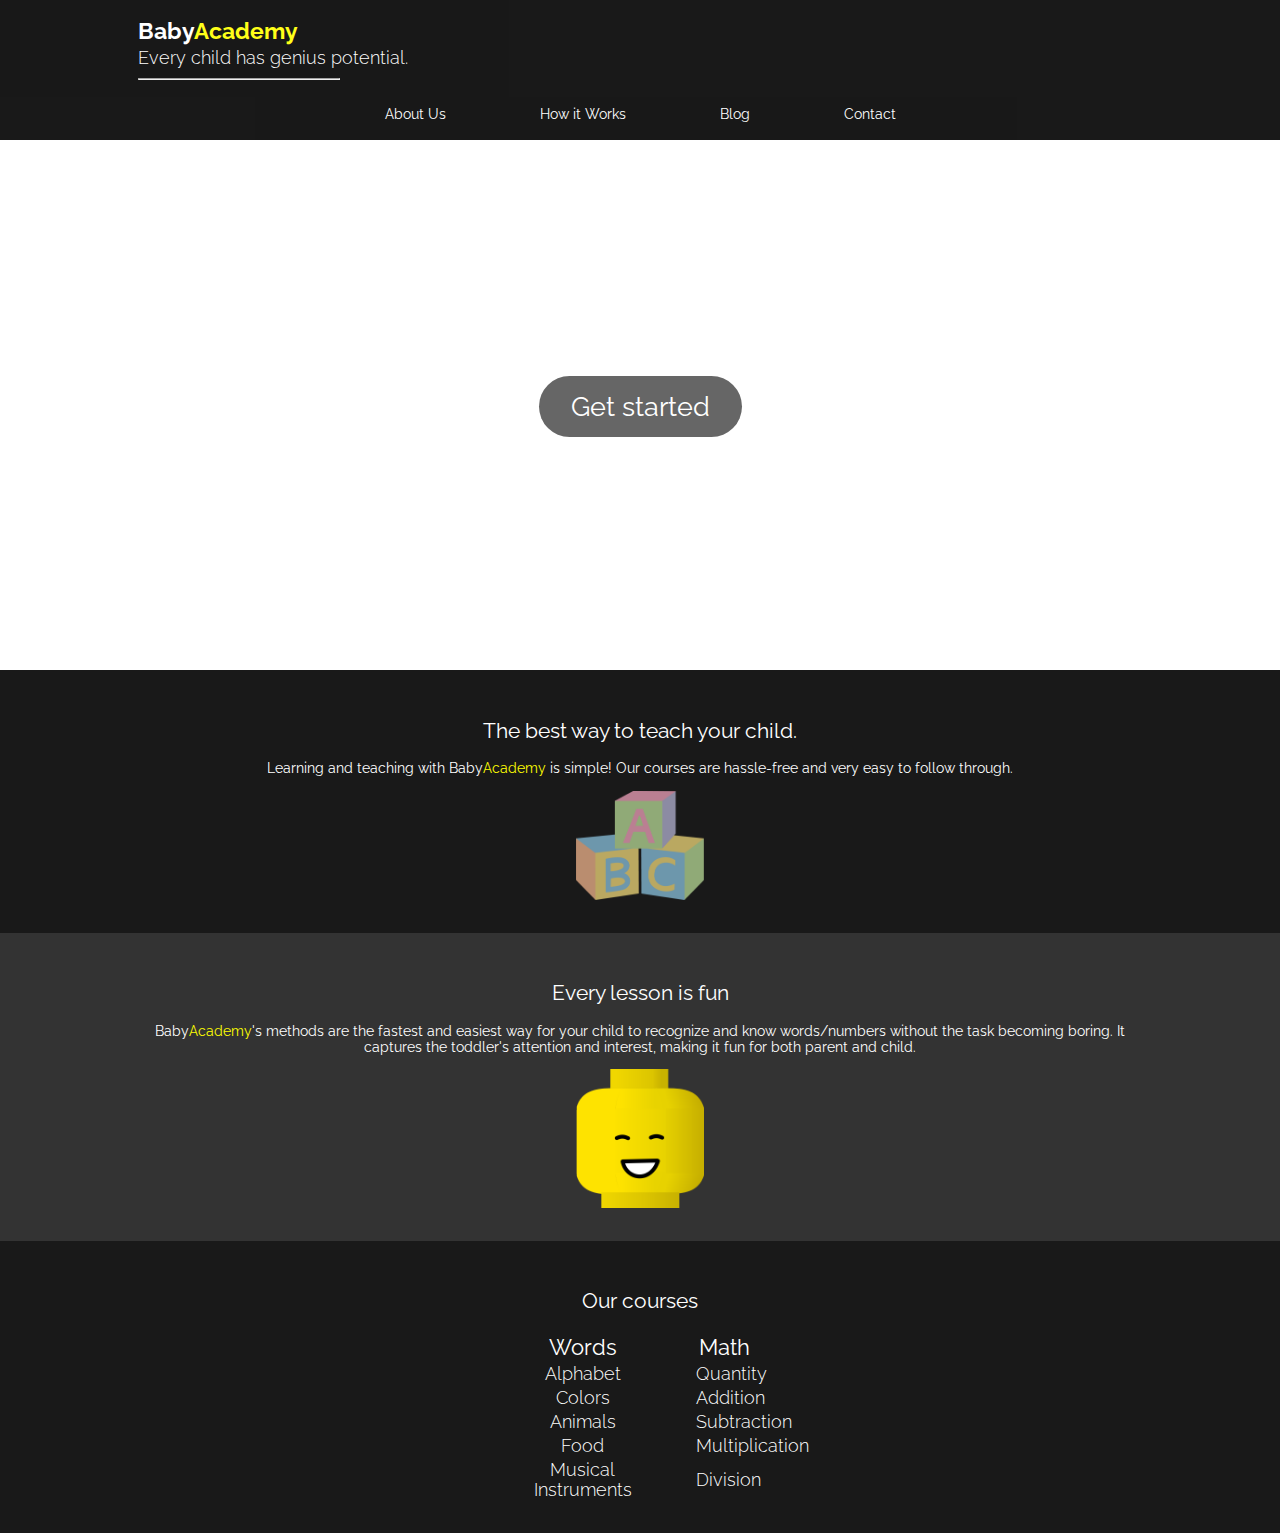
==== index.html @ 1d813646 "Bugfixes and more info" ====
<!DOCTYPE html>
<html>

<head>
  <meta name="viewport" content="width=device-width, initial-scale=1.0">
  <meta name=”theme-color” content=”#FFFF33″>
  <title> BabyAcademy</title>
  <link href="https://fonts.googleapis.com/css?family=Covered+By+Your+Grace|Raleway:100,500,600,800" rel="stylesheet">
  <link rel="stylesheet" type="text/css" href="./style.css">
  <link rel="shortcut icon" type="image/png" href="./images/babyblocks.png" />
</head>

<body>

  <header>
    <div class="banner">
      <br>
      <h1 id="title">Baby<a class="yellow">Academy<a> </h1>
      <h2 id="subtitle"> Every child has genius potential. </h2>
      <hr width=200vmin align=left>
    </div>
  </header>

  <nav class="menu" align="center">
    <ul>
      <li id="menu1"><a href=#> About Us </a></li>
      <li id="menu2"><a href=#> How it Works </a></li>
      <li id="menu3"><a href=#> Blog </a></li>
      <li id="menu4"><a href=#> Contact </a></li>
    </ul>
  </nav>

  <div class="get-started">
    <h2> Providing parents <strong>the tools</strong> to help their children develop faster and smarter in a proven way.<br>Inspired by <a href="https://www.domaninternational.org/blog/what-is-the-doman-method-by-spencer-doman" target="_blank">The
        Doman Method.</a> </h2>
    <h2 class="button"> <a href=#> Get started </a> </h2>
  </div>
</body>

<div class="info1">
  <h2> The best way to teach your child.</h2>
  <p> Learning and teaching with Baby<a class="yellow">Academy</a> is simple! Our courses are hassle-free and very easy to follow through. </p>
  <img src="./images/babyblocks.png">
</div>

<div class="info2">
  <h2>Every lesson is fun</h2>
  <p>Baby<a class="yellow">Academy</a>'s methods are the fastest and easiest way for your child to recognize and know words/numbers without the task becoming boring. It captures the toddler's attention and interest, making it fun for both parent and
    child.</p>
  <img src="./images/happy.png">
</div>

<div class="info3">
  <h2>Our courses</h2>
  <div class="tg-wrap">
    <table align="center">
      <tr>
        <th>Words</th>
        <th>Math</th>
      </tr>
      <tr>
        <td>Alphabet</td>
        <td>Quantity</td>
      </tr>
      <tr>
        <td>Colors</td>
        <td>Addition</td>
      </tr>
      <tr>
        <td>Animals</td>
        <td>Subtraction</td>
      </tr>
      <tr>
        <td>Food</td>
        <td>Multiplication</td>
      </tr>
      <tr>
        <td>Musical Instruments</td>
        <td>Division</td>
      </tr>
    </table>
  </div>
  
</div>


<footer>
</footer>

</html>
---- style.css ----
html {
  scroll-behavior: smooth;
}

body {
  font-family: 'Raleway', sans-serif;
  margin: 0;
  font-size: calc(9px + (16 - 9) * ((100vw - 300px) / (1600 - 300)));
  color: White;
}

header {
  padding-top: 10px;
  background: Black;
  opacity: 0.9;
  padding: 10px;
}

.banner {
  padding-left: 10vw;
  position: relative;
}

.banner hr {
  margin-top: 2vmin;
}

.banner a {
  text-decoration: none;
}

#title {
  font-size: calc(14px + (26 - 14) * ((100vw - 300px) / (1600 - 300)));
  color: white;
  font-weight: 700;
  line-height: .2em;
  display: inline;
}

.yellow {
  color: yellow;
}

#subtitle {
  font-size: calc(10px + (20 - 10) * ((100vw - 300px) / (1600 - 300)));
  color: White;
  line-height: .2em;
  font-weight: 300;
}

.menu {
  position: relative;
}

#menu1 {
  margin-right: 10vmin;
}

#menu2 {
  margin-right: 10vmin;
}

#menu3 {
  margin-right: 10vmin;
}

nav {
  display: flex;
  justify-content: center;
  background: Black;
  opacity: 0.9;
  padding-bottom: 2vmin;
  padding-top: 1vmin;
}

nav ul {
  margin: 0;
  padding: 0;
  list-style: none;
}

nav li {
  display: inline-block;
  font-size: calc(9px + (16 - 9) * ((100vw - 300px) / (1600 - 300)));
}

nav a {
  color: white;
  text-decoration: none;
}

nav a:hover {
  color: Gray;
}

nav a:active {
  color: yellow;
}

.get-started {
  background: url(./images/yellow.jpg);
  background-repeat: no-repeat;
  background-size: cover;
  height: 40vmax;
  position: relative;
  text-align: center;
}

.get-started .button {
  color: white;
  font-size: 3vmin;
  font-weight: 500;
  -webkit-transition-duration: 0.7s;
  transition-duration: 0.7s;
  padding-top: 25%;
  text-align: center;
  display: inline-block;
  padding: 15px 32px;
  background-color: rgba(0, 0, 0, 0.6);
  border-radius: 50px;
}

.get-started .button:hover {
  background-color: rgba(0, 0, 0, 0.8);
  font-weight: 600;
  color: red;
}

.get-started .button a {
  text-decoration: none;
}

h2, h2 a {
  color: white;
  font-weight: 400;
}

.get-started h2 {
  padding-left: 5%;
  padding-right: 5%;
  padding-top: 10%;
}

.info1 {
  background-color: rgba(0, 0, 0, 0.9);
  padding: 30px 0px;
  text-align: center;
}

.info1 p {
  padding-left: 10%;
  padding-right: 10%;
}

.info1 h2 {
  color: white;
}

.info1 img {
  width: 10vmax;
  display: inline-block;
  opacity: 0.7;
}

.info2 {
  background-color: rgba(0, 0, 0, 0.8);
  padding: 30px 0px;
  text-align: center;
}

.info2 p {
  padding-left: 10%;
  padding-right: 10%;
}

.info2 h2 {
  color: white;
}

.info2 img {
  width: 10vmax;
  display: inline-block;
}

.info3 {
  background-color: rgba(0, 0, 0, 0.9);
  padding: 30px 0px;
  text-align: center;
}

.info3 td {
  padding-left: 10%;
  padding-right: 10%;
}

.info3 h2 {
  color: white;
}

.info3 th {
  color: white;
  font-weight: 400;
  font-size: calc(14px + (25 - 14) * ((100vw - 300px) / (1600 - 300)));
}

.info3 td {
  font-weight: 300;
  text-align: center;
  font-size: calc(10px + (20 - 10) * ((100vw - 300px) / (1600 - 300)));
}

.info3 img {
  width: 10vmax;
  display: inline-block;
}
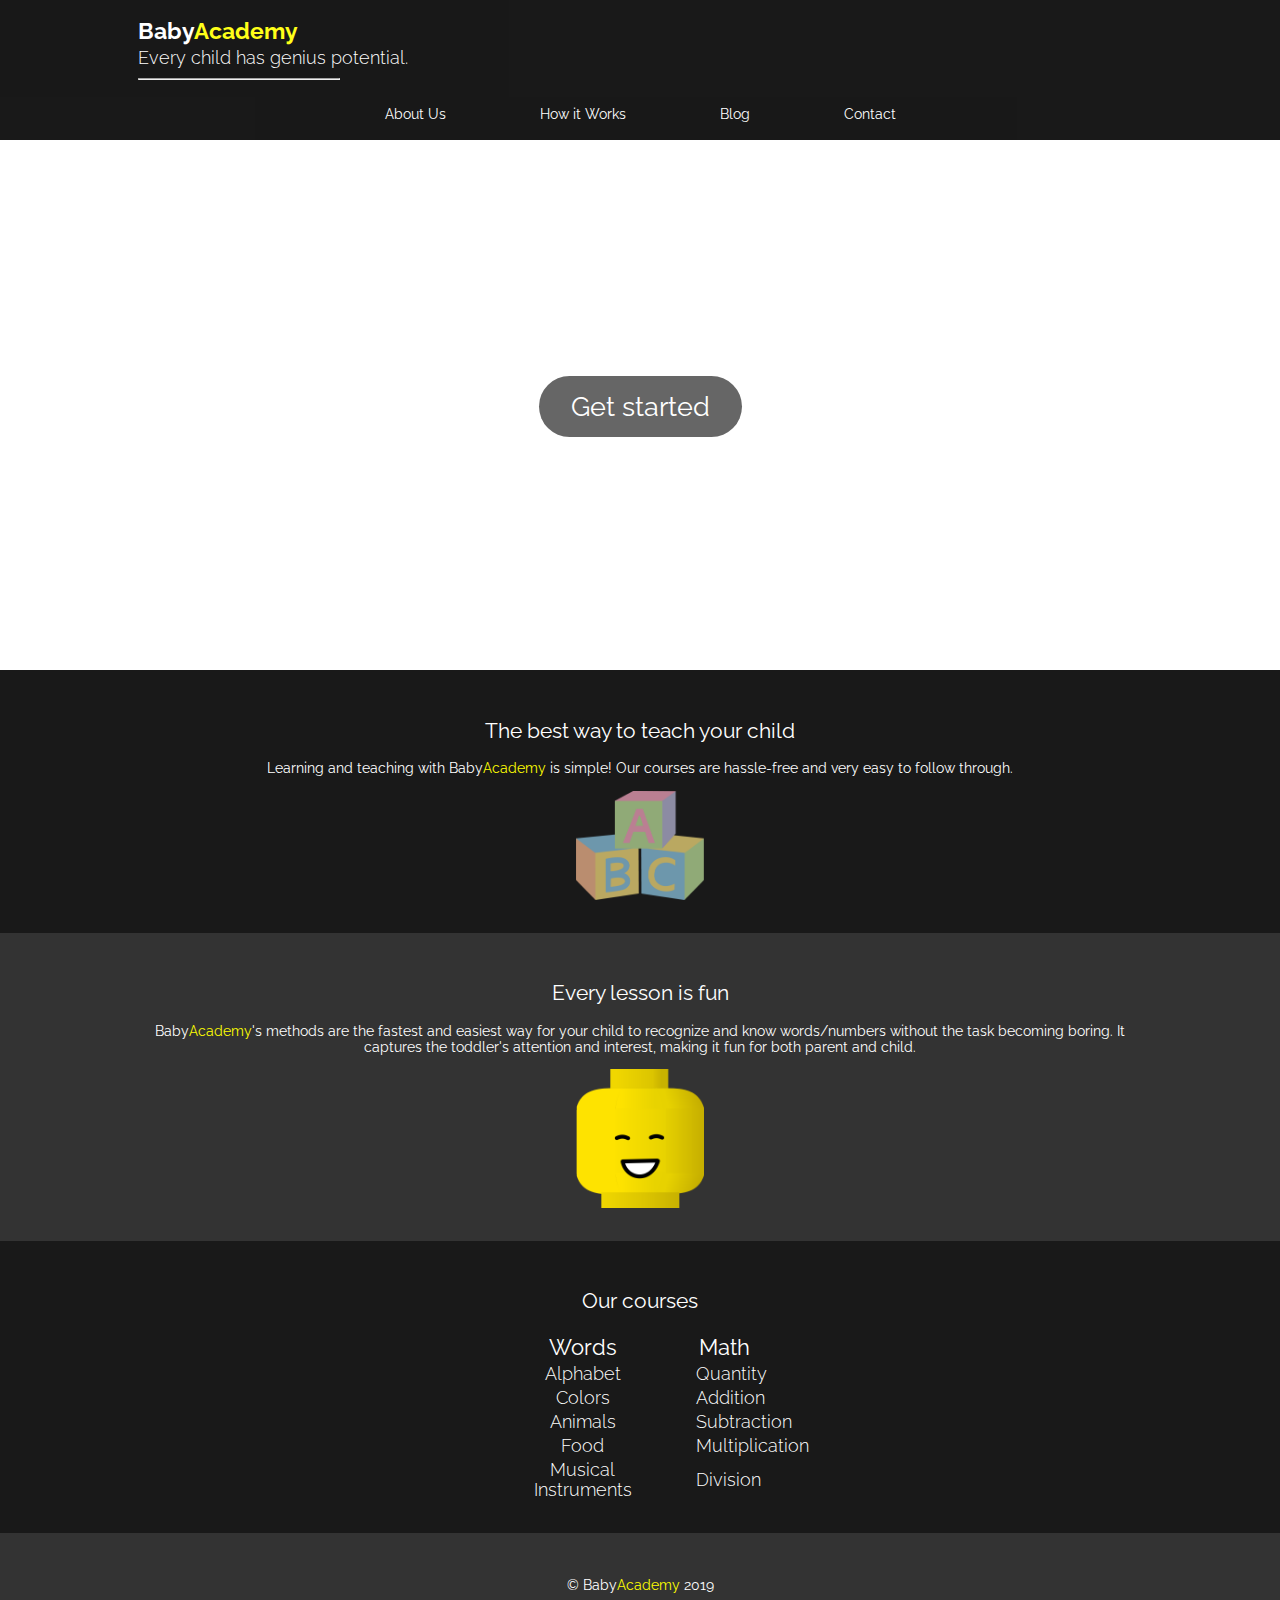
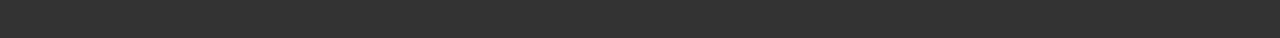
==== commit 00920088: "Added about" ====
--- a/index.html
+++ b/index.html
@@ -3,11 +3,11 @@
 
 <head>
   <meta name="viewport" content="width=device-width, initial-scale=1.0">
-  <meta name=”theme-color” content=”#FFFF33″>
+  <meta name="theme-color" content="#1a1a1a" />
   <title> BabyAcademy</title>
   <link href="https://fonts.googleapis.com/css?family=Covered+By+Your+Grace|Raleway:100,500,600,800" rel="stylesheet">
   <link rel="stylesheet" type="text/css" href="./style.css">
-  <link rel="shortcut icon" type="image/png" href="./images/babyblocks.png" />
+  <link rel="shortcut icon" type="image/png" href="./images/favicon.png" />
 </head>
 
 <body>
@@ -23,7 +23,7 @@
 
   <nav class="menu" align="center">
     <ul>
-      <li id="menu1"><a href=#> About Us </a></li>
+      <li id="menu1"><a href=about.html> About Us </a></li>
       <li id="menu2"><a href=#> How it Works </a></li>
       <li id="menu3"><a href=#> Blog </a></li>
       <li id="menu4"><a href=#> Contact </a></li>
@@ -35,56 +35,60 @@
         Doman Method.</a> </h2>
     <h2 class="button"> <a href=#> Get started </a> </h2>
   </div>
+
+
+  <div class="info1">
+    <h2> The best way to teach your child</h2>
+    <p> Learning and teaching with Baby<a class="yellow">Academy</a> is simple! Our courses are hassle-free and very easy to follow through. </p>
+    <img src="./images/babyblocks.png">
+  </div>
+
+  <div class="info2">
+    <h2>Every lesson is fun</h2>
+    <p>Baby<a class="yellow">Academy</a>'s methods are the fastest and easiest way for your child to recognize and know words/numbers without the task becoming boring. It captures the toddler's attention and interest, making it fun for both parent
+      and
+      child.</p>
+    <img src="./images/happy.png">
+  </div>
+
+  <div class="info3">
+    <h2>Our courses</h2>
+    <div class="tg-wrap">
+      <table align="center">
+        <tr>
+          <th>Words</th>
+          <th>Math</th>
+        </tr>
+        <tr>
+          <td>Alphabet</td>
+          <td>Quantity</td>
+        </tr>
+        <tr>
+          <td>Colors</td>
+          <td>Addition</td>
+        </tr>
+        <tr>
+          <td>Animals</td>
+          <td>Subtraction</td>
+        </tr>
+        <tr>
+          <td>Food</td>
+          <td>Multiplication</td>
+        </tr>
+        <tr>
+          <td>Musical Instruments</td>
+          <td>Division</td>
+        </tr>
+      </table>
+    </div>
+
+  </div>
 </body>
 
-<div class="info1">
-  <h2> The best way to teach your child.</h2>
-  <p> Learning and teaching with Baby<a class="yellow">Academy</a> is simple! Our courses are hassle-free and very easy to follow through. </p>
-  <img src="./images/babyblocks.png">
-</div>
-
-<div class="info2">
-  <h2>Every lesson is fun</h2>
-  <p>Baby<a class="yellow">Academy</a>'s methods are the fastest and easiest way for your child to recognize and know words/numbers without the task becoming boring. It captures the toddler's attention and interest, making it fun for both parent and
-    child.</p>
-  <img src="./images/happy.png">
-</div>
-
-<div class="info3">
-  <h2>Our courses</h2>
-  <div class="tg-wrap">
-    <table align="center">
-      <tr>
-        <th>Words</th>
-        <th>Math</th>
-      </tr>
-      <tr>
-        <td>Alphabet</td>
-        <td>Quantity</td>
-      </tr>
-      <tr>
-        <td>Colors</td>
-        <td>Addition</td>
-      </tr>
-      <tr>
-        <td>Animals</td>
-        <td>Subtraction</td>
-      </tr>
-      <tr>
-        <td>Food</td>
-        <td>Multiplication</td>
-      </tr>
-      <tr>
-        <td>Musical Instruments</td>
-        <td>Division</td>
-      </tr>
-    </table>
+<footer>
+  <div class="footer">
+    <p>&copy; Baby<a class="yellow">Academy</a> 2019</p>
   </div>
-  
-</div>
-
-
-<footer>
 </footer>
 
 </html>
--- a/style.css
+++ b/style.css
@@ -213,3 +213,44 @@
   width: 10vmax;
   display: inline-block;
 }
+
+.footer {
+  background-color: rgba(0, 0, 0, 0.8);
+  padding: 30px 0px;
+  text-align: center;
+}
+
+.footer p {
+  padding-left: 10%;
+  padding-right: 10%;
+}
+
+.info4 {
+  background-color: #ffb400;
+  padding: 30px 0px;
+  text-align: center;
+}
+
+.info4 h2 {
+  color: white;
+}
+
+.info4 p {
+  padding-left: 10%;
+  padding-right: 10%;
+}
+
+.info5 {
+  background-color: #007FFF;
+  padding: 30px 0px;
+  text-align: center;
+}
+
+.info5 h2 {
+  color: white;
+}
+
+.info5 p {
+  padding-left: 10%;
+  padding-right: 10%;
+}
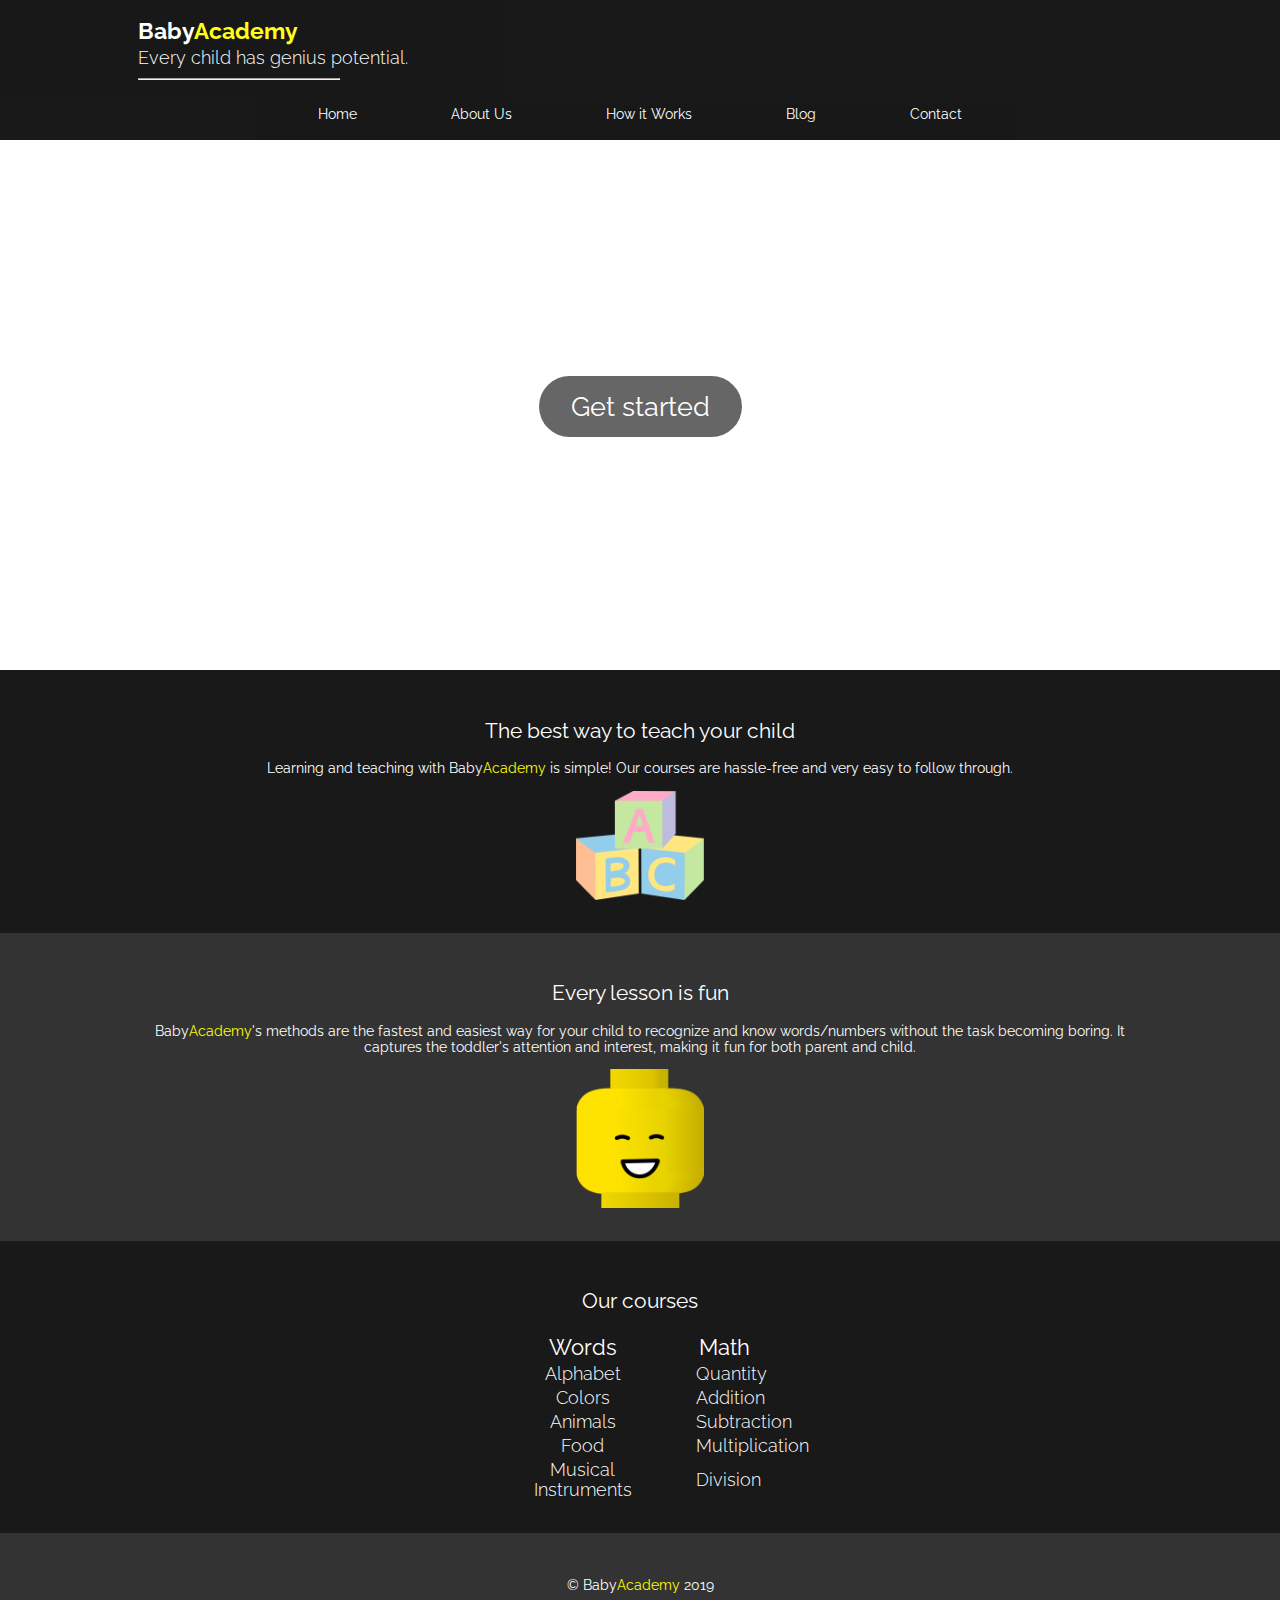
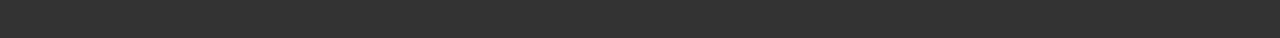
==== commit 8ad2e252: "+Howitworks" ====
--- a/index.html
+++ b/index.html
@@ -15,7 +15,7 @@
   <header>
     <div class="banner">
       <br>
-      <h1 id="title">Baby<a class="yellow">Academy<a> </h1>
+      <h1 id="title">Baby<a class="yellow">Academy</a> </h1>
       <h2 id="subtitle"> Every child has genius potential. </h2>
       <hr width=200vmin align=left>
     </div>
@@ -23,8 +23,9 @@
 
   <nav class="menu" align="center">
     <ul>
+      <li id="menu0"><a href=index.html> Home </a></li>
       <li id="menu1"><a href=about.html> About Us </a></li>
-      <li id="menu2"><a href=#> How it Works </a></li>
+      <li id="menu2"><a href=howitworks.html> How it Works </a></li>
       <li id="menu3"><a href=#> Blog </a></li>
       <li id="menu4"><a href=#> Contact </a></li>
     </ul>
--- a/style.css
+++ b/style.css
@@ -25,10 +25,6 @@
   margin-top: 2vmin;
 }
 
-.banner a {
-  text-decoration: none;
-}
-
 #title {
   font-size: calc(14px + (26 - 14) * ((100vw - 300px) / (1600 - 300)));
   color: white;
@@ -37,13 +33,17 @@
   display: inline;
 }
 
+#title a {
+  text-decoration: none
+}
+
 .yellow {
   color: yellow;
 }
 
 #subtitle {
   font-size: calc(10px + (20 - 10) * ((100vw - 300px) / (1600 - 300)));
-  color: White;
+  color: white;
   line-height: .2em;
   font-weight: 300;
 }
@@ -52,6 +52,10 @@
   position: relative;
 }
 
+#menu0 {
+  margin-right: 10vmin;
+}
+
 #menu1 {
   margin-right: 10vmin;
 }
@@ -64,7 +68,7 @@
   margin-right: 10vmin;
 }
 
-nav {
+.menu {
   display: flex;
   justify-content: center;
   background: Black;
@@ -73,13 +77,16 @@
   padding-top: 1vmin;
 }
 
-nav ul {
+.menu ul {
   margin: 0;
   padding: 0;
   list-style: none;
-}
-
-nav li {
+  text-align: center;
+  display:inline-block;
+  vertical-align:top;
+}
+
+.menu li {
   display: inline-block;
   font-size: calc(9px + (16 - 9) * ((100vw - 300px) / (1600 - 300)));
 }
@@ -92,6 +99,7 @@
 nav a:hover {
   color: Gray;
 }
+
 
 nav a:active {
   color: yellow;
@@ -143,7 +151,7 @@
 
 .info1 {
   background-color: rgba(0, 0, 0, 0.9);
-  padding: 30px 0px;
+  padding: 30px 0;
   text-align: center;
 }
 
@@ -159,12 +167,11 @@
 .info1 img {
   width: 10vmax;
   display: inline-block;
-  opacity: 0.7;
 }
 
 .info2 {
   background-color: rgba(0, 0, 0, 0.8);
-  padding: 30px 0px;
+  padding: 30px 0;
   text-align: center;
 }
 
@@ -184,7 +191,7 @@
 
 .info3 {
   background-color: rgba(0, 0, 0, 0.9);
-  padding: 30px 0px;
+  padding: 30px 0;
   text-align: center;
 }
 
@@ -216,7 +223,7 @@
 
 .footer {
   background-color: rgba(0, 0, 0, 0.8);
-  padding: 30px 0px;
+  padding: 30px 0;
   text-align: center;
 }
 
@@ -227,10 +234,17 @@
 
 .info4 {
   background-color: #ffb400;
-  padding: 30px 0px;
-  text-align: center;
-}
-
+  padding: 30px 0;
+  text-align: center;
+}
+
+.info7 .fundamentals {
+  background-color: inherit;
+}
+
+.info7 .fundamentals li {
+  list-style: none;
+}
 .info4 h2 {
   color: white;
 }
@@ -240,9 +254,13 @@
   padding-right: 10%;
 }
 
+.info4 img {
+  width: 30vmax;
+}
+
 .info5 {
-  background-color: #007FFF;
-  padding: 30px 0px;
+  background-color: #b05cff;
+  padding: 30px 0;
   text-align: center;
 }
 
@@ -254,3 +272,48 @@
   padding-left: 10%;
   padding-right: 10%;
 }
+
+
+.info6 {
+  background-color: #ff6ebb;
+  padding: 30px 0;
+  text-align: center;
+}
+
+.info6 h2 {
+  color: white;
+  padding-left:5%;
+  padding-right:5%;
+}
+
+.info6 p {
+  padding-left: 10%;
+  padding-right: 10%;
+}
+
+.info6 img {
+  padding-top: 5px;
+  width: 20vmax;
+}
+
+.info7 {
+  background-color: #ffb400;
+  padding: 30px 0;
+  text-align: center;
+}
+
+.info7 .fundamentals {
+  background-color: inherit;
+}
+
+.info7 .fundamentals li {
+  list-style: none;
+}
+.info7 h2 {
+  color: white;
+}
+
+.info7 p {
+  padding-left: 10%;
+  padding-right: 10%;
+}
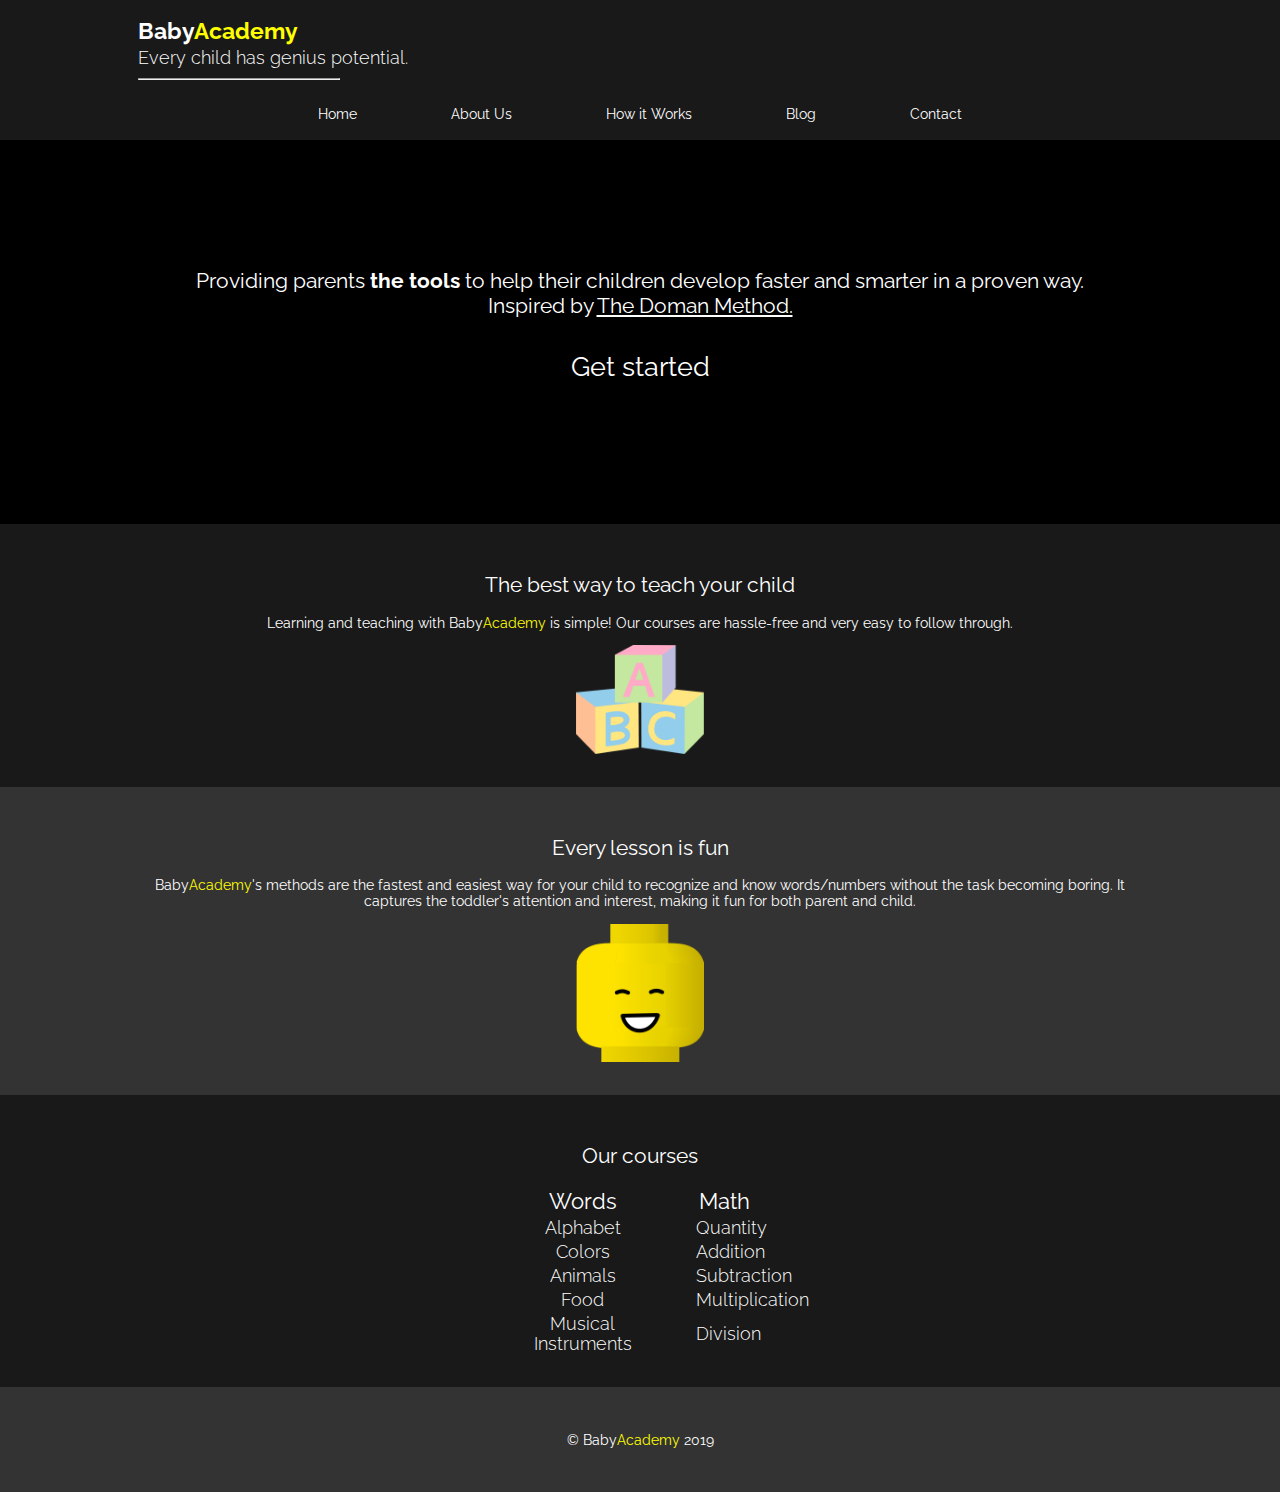
==== commit 26a53a9e: "Small changes to stylesheets" ====
--- a/index.html
+++ b/index.html
@@ -1,12 +1,12 @@
 <!DOCTYPE html>
-<html>
+<html lang="en">
 
 <head>
   <meta name="viewport" content="width=device-width, initial-scale=1.0">
   <meta name="theme-color" content="#1a1a1a" />
-  <title> BabyAcademy</title>
+  <title>BabyAcademy</title>
   <link href="https://fonts.googleapis.com/css?family=Covered+By+Your+Grace|Raleway:100,500,600,800" rel="stylesheet">
-  <link rel="stylesheet" type="text/css" href="./style.css">
+  <link rel="stylesheet" type="text/css" href="./styles/style.css">
   <link rel="shortcut icon" type="image/png" href="./images/favicon.png" />
 </head>
 
@@ -26,7 +26,7 @@
       <li id="menu0"><a href=index.html> Home </a></li>
       <li id="menu1"><a href=about.html> About Us </a></li>
       <li id="menu2"><a href=howitworks.html> How it Works </a></li>
-      <li id="menu3"><a href=#> Blog </a></li>
+      <li id="menu3"><a href=blog.html> Blog </a></li>
       <li id="menu4"><a href=#> Contact </a></li>
     </ul>
   </nav>
@@ -34,9 +34,10 @@
   <div class="get-started">
     <h2> Providing parents <strong>the tools</strong> to help their children develop faster and smarter in a proven way.<br>Inspired by <a href="https://www.domaninternational.org/blog/what-is-the-doman-method-by-spencer-doman" target="_blank">The
         Doman Method.</a> </h2>
-    <h2 class="button"> <a href=#> Get started </a> </h2>
+    <h2 class="button"> <a href=courses.html> Get started </a> </h2>
+    <div class="overlay">
+    </div>
   </div>
-
 
   <div class="info1">
     <h2> The best way to teach your child</h2>
--- a/styles/style.css
+++ b/styles/style.css
@@ -0,0 +1,323 @@
+html {
+  scroll-behavior: smooth;
+}
+
+body {
+  font-family: 'Raleway', sans-serif;
+  margin: 0;
+  font-size: calc(9px + (16 - 9) * ((100vw - 300px) / (1600 - 300)));
+  color: White;
+}
+
+header {
+  padding-top: 10px;
+  background-color: rgba(0, 0, 0, 0.9);
+  padding: 10px;
+}
+
+.banner {
+  padding-left: 10vw;
+  position: relative;
+}
+
+.banner hr {
+  margin-top: 2vmin;
+}
+
+#title {
+  font-size: calc(14px + (26 - 14) * ((100vw - 300px) / (1600 - 300)));
+  color: white;
+  font-weight: 700;
+  line-height: .2em;
+  display: inline;
+}
+
+#title a {
+  text-decoration: none
+}
+
+.yellow {
+  color: yellow;
+}
+
+#subtitle {
+  font-size: calc(10px + (20 - 10) * ((100vw - 300px) / (1600 - 300)));
+  color: white;
+  line-height: .2em;
+  font-weight: 300;
+}
+
+
+#menu0 {
+  margin-right: 10vmin;
+}
+
+#menu1 {
+  margin-right: 10vmin;
+}
+
+#menu2 {
+  margin-right: 10vmin;
+}
+
+#menu3 {
+  margin-right: 10vmin;
+}
+
+.menu {
+  display: flex;
+  justify-content: center;
+  background-color: rgba(0, 0, 0, 0.9);
+  padding-bottom: 2vmin;
+  padding-top: 1vmin;
+}
+
+.menu ul {
+  margin: 0;
+  padding: 0;
+  list-style: none;
+  text-align: center;
+  display:inline-block;
+  vertical-align:top;
+}
+
+.menu li {
+  display: inline-block;
+  font-size: calc(9px + (16 - 9) * ((100vw - 300px) / (1600 - 300)));
+}
+
+nav a {
+  color: white;
+  text-decoration: none;
+}
+
+nav a:hover {
+  color: Gray;
+}
+
+
+nav a:active {
+  color: yellow;
+}
+
+.get-started {
+  background: url(../images/yellow.jpg);
+  background-color:#000;
+  background-size: cover;
+  height: 30vmax;
+  position: relative;
+  text-align: center;
+  transition: all 0.6s ease;
+}
+
+.get-started:hover {
+  background: url(../images/yellow.jpg);
+}
+
+.get-started .button {
+  color: white;
+  font-size: 3vmin;
+  font-weight: 500;
+  -webkit-transition-duration: 0.7s;
+  transition-duration: 0.7s;
+  padding-top: 25%;
+  text-align: center;
+  display: inline-block;
+  padding: 15px 32px;
+  background-color: rgba(0, 0, 0, 0.6);
+  border-radius: 50px;
+}
+
+.get-started .button:hover {
+  background-color: rgba(0, 0, 0, 0.8);
+  font-weight: 600;
+  color: red;
+}
+
+.get-started .button a {
+  text-decoration: none;
+}
+
+h2, h2 a {
+  color: white;
+  font-weight: 400;
+}
+
+.get-started h2 {
+  padding-left: 5%;
+  padding-right: 5%;
+  padding-top: 10%;
+  margin-top: 0;
+}
+
+.info1 {
+  background-color: rgba(0, 0, 0, 0.9);
+  padding: 30px 0;
+  text-align: center;
+  transition: 0.6s ease;
+}
+
+.info1 p {
+  padding-left: 10%;
+  padding-right: 10%;
+}
+
+.info1 h2 {
+  color: white;
+}
+
+.info1 img {
+  width: 10vmax;
+  display: inline-block;
+}
+
+.info1:hover
+{
+  background: #b05cff;
+}
+
+
+.info2 {
+  background-color: rgba(0, 0, 0, 0.8);
+  padding: 30px 0;
+  text-align: center;
+  transition: 0.6s ease;
+}
+
+.info2 p {
+  padding-left: 10%;
+  padding-right: 10%;
+}
+
+.info2 h2 {
+  color: white;
+}
+
+.info2 img {
+  width: 10vmax;
+  display: inline-block;
+}
+
+.info2:hover
+{
+  background: #ff6ebb;
+}
+
+
+.info3 {
+  background-color: rgba(0, 0, 0, 0.9);
+  padding: 30px 0;
+  text-align: center;
+  transition: 0.6s ease;
+}
+
+.info3 td {
+  padding-left: 10%;
+  padding-right: 10%;
+}
+
+.info3 h2 {
+  color: white;
+}
+
+.info3 th {
+  color: white;
+  font-weight: 400;
+  font-size: calc(14px + (25 - 14) * ((100vw - 300px) / (1600 - 300)));
+}
+
+.info3 td {
+  font-weight: 300;
+  text-align: center;
+  font-size: calc(10px + (20 - 10) * ((100vw - 300px) / (1600 - 300)));
+}
+
+.info3 img {
+  width: 10vmax;
+  display: inline-block;
+}
+
+.info3:hover
+{
+  background: #ffb400;
+}
+
+
+.footer {
+  background-color: rgba(0, 0, 0, 0.8);
+  padding: 30px 0;
+  text-align: center;
+}
+
+.footer p {
+  padding-left: 10%;
+  padding-right: 10%;
+}
+
+.info4 {
+  background-color: #ffb400;
+  padding: 30px 0;
+  text-align: center;
+}
+
+
+.info4 h2 {
+  color: white;
+}
+
+.info4 p {
+  padding-left: 10%;
+  padding-right: 10%;
+}
+
+.info4 img {
+  width: 30vmax;
+}
+
+#hidden {
+  display: block;
+}
+
+.info5 {
+  background-color: #b05cff;
+  padding: 30px 0;
+  text-align: center;
+}
+
+.info5 h2 {
+  color: white;
+}
+
+.info5 p {
+  padding-left: 10%;
+  padding-right: 10%;
+}
+
+.info5 img {
+  padding-top: 5px;
+  width: 25vmax;
+  overflow: auto;
+  display: inline-block;
+}
+
+.info6 {
+  background-color: #ff6ebb;
+  padding: 30px 0;
+  text-align: center;
+}
+
+.info6 h2 {
+  color: white;
+  padding-left:5%;
+  padding-right:5%;
+}
+
+.info6 p {
+  padding-left: 10%;
+  padding-right: 10%;
+}
+
+.info6 img {
+  padding-top: 5px;
+  width: 20vmax;
+}
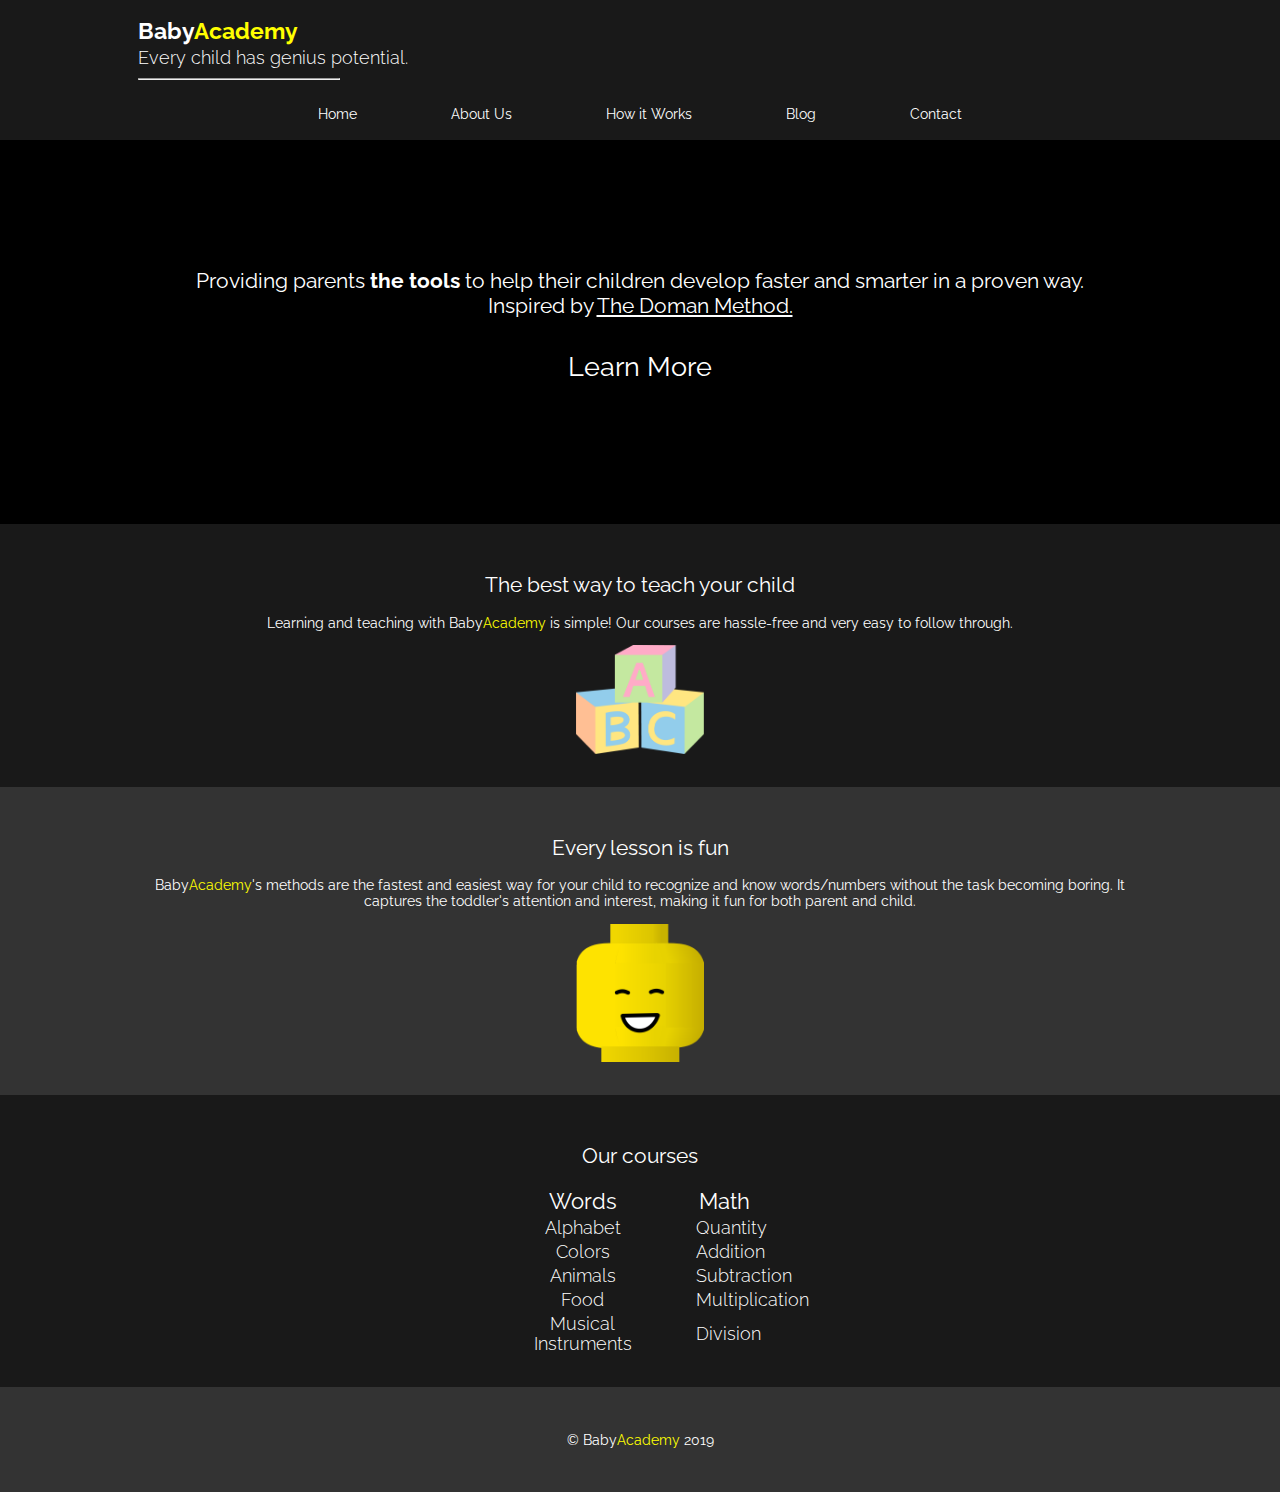
==== commit 805736de: "Added small new features" ====
--- a/index.html
+++ b/index.html
@@ -4,9 +4,10 @@
 <head>
   <meta name="viewport" content="width=device-width, initial-scale=1.0">
   <meta name="theme-color" content="#1a1a1a" />
-  <title>BabyAcademy</title>
+  <title>BabyAcademy - Home</title>
   <link href="https://fonts.googleapis.com/css?family=Covered+By+Your+Grace|Raleway:100,500,600,800" rel="stylesheet">
   <link rel="stylesheet" type="text/css" href="./styles/style.css">
+  <link rel="stylesheet" type="text/css" href="./styles/scroll.css">
   <link rel="shortcut icon" type="image/png" href="./images/favicon.png" />
 </head>
 
@@ -34,12 +35,13 @@
   <div class="get-started">
     <h2> Providing parents <strong>the tools</strong> to help their children develop faster and smarter in a proven way.<br>Inspired by <a href="https://www.domaninternational.org/blog/what-is-the-doman-method-by-spencer-doman" target="_blank">The
         Doman Method.</a> </h2>
-    <h2 class="button"> <a href=courses.html> Get started </a> </h2>
-    <div class="overlay">
-    </div>
+    <h2 class="button"> <a href="#info1"> Learn More </a> </h2>
+    <section id="section07" class="demo">
+      <a href="#info1"><span></span><span></span><span></span></a>
+    </section>
   </div>
 
-  <div class="info1">
+  <div class="info1" id="info1">
     <h2> The best way to teach your child</h2>
     <p> Learning and teaching with Baby<a class="yellow">Academy</a> is simple! Our courses are hassle-free and very easy to follow through. </p>
     <img src="./images/babyblocks.png">
@@ -85,6 +87,9 @@
     </div>
 
   </div>
+
+
+  <script src="scripts/scroll.js"></script>
 </body>
 
 <footer>
--- a/styles/style.css
+++ b/styles/style.css
@@ -110,9 +110,6 @@
   transition: all 0.6s ease;
 }
 
-.get-started:hover {
-  background: url(../images/yellow.jpg);
-}
 
 .get-started .button {
   color: white;
@@ -258,8 +255,12 @@
   background-color: #ffb400;
   padding: 30px 0;
   text-align: center;
-}
-
+    transition: 0.6s ease;
+}
+
+.info4:hover {
+  background-color: #aa7800;
+}
 
 .info4 h2 {
   color: white;
@@ -282,6 +283,7 @@
   background-color: #b05cff;
   padding: 30px 0;
   text-align: center;
+  transition: 0.6s ease;
 }
 
 .info5 h2 {
@@ -300,10 +302,15 @@
   display: inline-block;
 }
 
+.info5:hover {
+  background-color: #8707ff;
+}
+
 .info6 {
   background-color: #ff6ebb;
   padding: 30px 0;
   text-align: center;
+  transition: 0.6s ease;
 }
 
 .info6 h2 {
@@ -321,3 +328,7 @@
   padding-top: 5px;
   width: 20vmax;
 }
+
+.info6:hover {
+  background-color: #ff1993;
+}
--- a/styles/scroll.css
+++ b/styles/scroll.css
@@ -0,0 +1,61 @@
+section {
+  position: relative;
+  width: 100%;
+}
+
+
+#section07 a {
+  padding-top: 80px;
+}
+#section07 a span {
+  position: absolute;
+  top: 0;
+  left: 50%;
+  width: 24px;
+  height: 24px;
+  margin-left: -12px;
+  border-left: 1px solid #fff;
+  border-bottom: 1px solid #fff;
+  -webkit-transform: rotate(-45deg);
+  transform: rotate(-45deg);
+  -webkit-animation: sdb07 2s infinite;
+  animation: sdb07 2s infinite;
+  opacity: 0;
+  box-sizing: border-box;
+}
+#section07 a span:nth-of-type(1) {
+  -webkit-animation-delay: 0s;
+  animation-delay: 0s;
+}
+#section07 a span:nth-of-type(2) {
+  top: 16px;
+  -webkit-animation-delay: .15s;
+  animation-delay: .15s;
+}
+#section07 a span:nth-of-type(3) {
+  top: 32px;
+  -webkit-animation-delay: .3s;
+  animation-delay: .3s;
+}
+@-webkit-keyframes sdb07 {
+  0% {
+    opacity: 0;
+  }
+  50% {
+    opacity: 1;
+  }
+  100% {
+    opacity: 0;
+  }
+}
+@keyframes sdb07 {
+  0% {
+    opacity: 0;
+  }
+  50% {
+    opacity: 1;
+  }
+  100% {
+    opacity: 0;
+  }
+}
